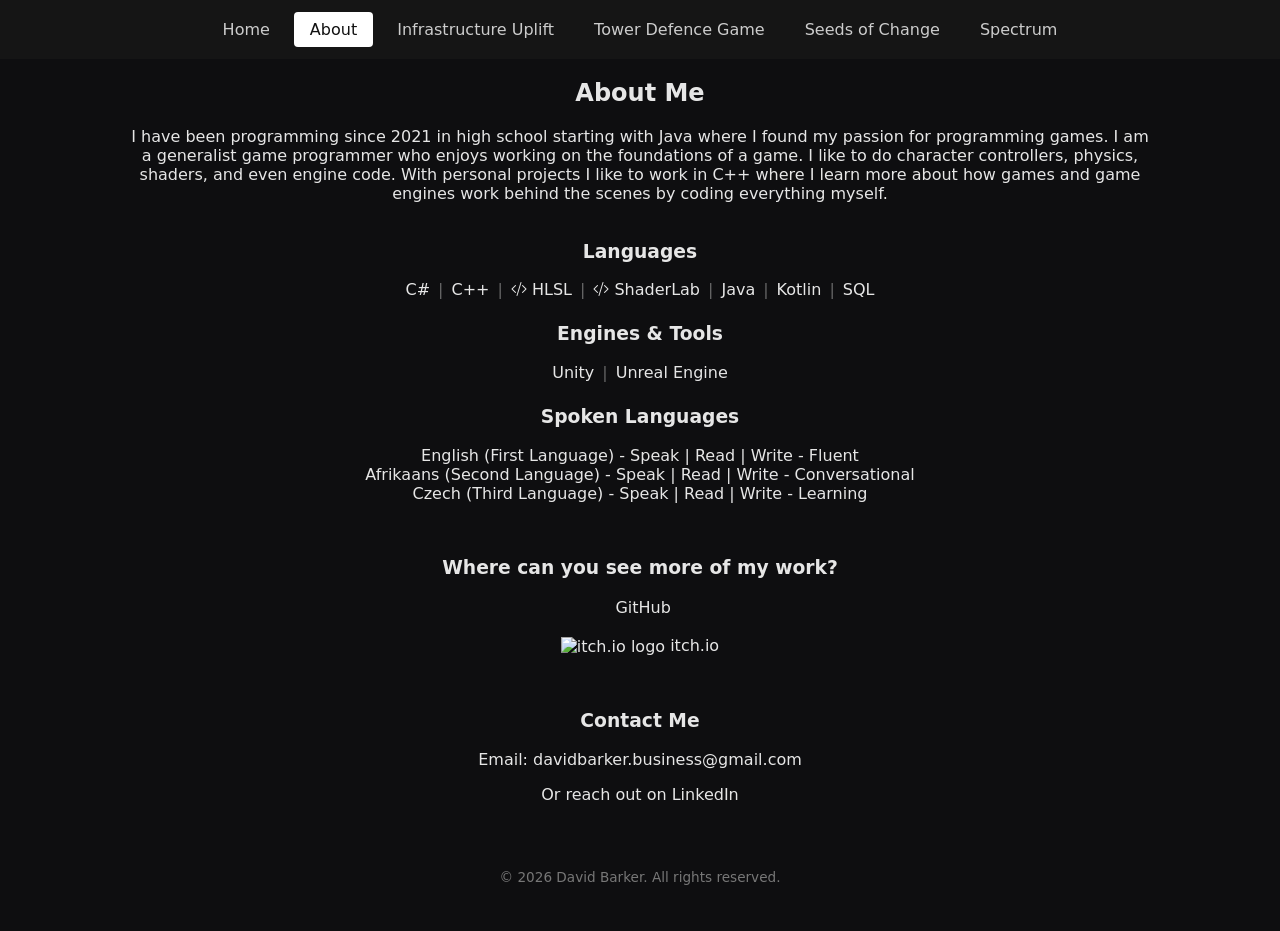
==== docs/about/index.html @ 37b2e9ac "fixed the pages being the html pages rather than just links" ====
<!DOCTYPE html>
<html>

<head>
    <meta charset="UTF-8">
    <meta name="viewport" content="width=device-width, initial-scale=1.0">
    <title>About</title>
    <link rel="stylesheet" href="https://cdn.jsdelivr.net/gh/devicons/devicon@latest/devicon.min.css">
    <link rel="stylesheet" href="https://cdn.jsdelivr.net/npm/bootstrap-icons@1.11.3/font/bootstrap-icons.min.css">
    <link rel="stylesheet" href="../css/style.css">
    <link rel="stylesheet" href="../css/about/about.css">
    <link rel="icon" type="image/svg" href="res/favicon/favicon.svg">
</head>

<body>
    <header>
        <nav class="navbar">
            <a href="../">Home</a>
            <a href="../about/" class="active">About</a>
            <a href="../infrastructure-uplift/">Infrastructure Uplift</a>
            <a href="../tower-defence/">Tower Defence Game</a>
            <a href="../seeds-of-change/">Seeds of Change</a>
            <a href="../spectrum/">Spectrum</a>
        </nav>
    </header>

    <main>
        <h2 class="about-me">About Me</h2>

        <div class="page-contents">
            <p class="about-me-text">
                I have been programming since 2021 in high school starting with Java where I found my passion for
                programming games. I am a generalist game programmer who enjoys working on the foundations of a game. I
                like to do character controllers, physics, shaders, and even engine code. With personal projects I like
                to work in C++ where I learn more about how games and game engines work behind the scenes by coding
                everything myself.
            </p>

            <br>

            <div class="skills">
                <h3>Languages</h3>
                <ul class="tag-list">
                    <li><i class="devicon-csharp-plain"></i> C#</li>
                    <li><i class="devicon-cplusplus-plain"></i> C++</li>
                    <li><i class="bi bi-code-slash"></i> HLSL</li>
                    <li><i class="bi bi-code-slash"></i> ShaderLab</li>
                    <li><i class="devicon-java-plain"></i> Java</li>
                    <li><i class="devicon-kotlin-plain"></i> Kotlin</li>
                    <li><i class="devicon-mysql-plain"></i> SQL</li>
                </ul>

                <h3>Engines & Tools</h3>
                <ul class="tag-list">
                    <li><i class="devicon-unity-plain"></i> Unity</li>
                    <li><i class="devicon-unrealengine-plain"></i> Unreal Engine</li>
                </ul>
            </div>

            <div class="spoken-languages">
                <h3>Spoken Languages</h3>
                <ul>
                    <li>English (First Language) - Speak | Read | Write - Fluent</li>
                    <li>Afrikaans (Second Language) - Speak | Read | Write - Conversational</li>
                    <li>Czech (Third Language) - Speak | Read | Write - Learning</li>
                </ul>
            </div>

            <br>

            <div class="additional-work">
                <h3>Where can you see more of my work?</h3>
                <p>
                    <a href="https://github.com/DavidBarker05" target="_blank" rel="noopener" title="My GitHub profile">
                        <i class="devicon-github-plain"></i>
                        <span>GitHub</span>
                    </a>
                </p>
                <p>
                    <a href="https://omega0.itch.io/" target="_blank" rel="noopener" title="My itch.io profile">
                        <img class="icon" src="https://cdn.simpleicons.org/itchdotio/e6e6e6" alt="itch.io logo">
                        <span>itch.io</span>
                    </a>
                </p>
            </div>

            <br>

            <div class="contact">
                <h3>Contact Me</h3>
                <p>
                    Email:
                    <a href="mailto:davidbarker.business@gmail.com"><span>davidbarker.business@gmail.com</span></a>
                </p>
                <p>
                    Or reach out on
                    <a href="https://www.linkedin.com/in/david-barker-23b369275" target="_blank" rel="noopener"
                        title="My LinkedIn profile">
                        <i class="devicon-linkedin-plain"></i>
                        <span>LinkedIn</span>
                    </a>
                </p>
            </div>
        </div>
    </main>

    <footer class="site-footer">
        <p>&copy; 2026 David Barker. All rights reserved.</p>
    </footer>
</body>

</html>
---- docs/css/style.css ----
body {
    margin: 0px;
    background: #0e0e10;
    color: #e6e6e6;
    font-family: system-ui, sans-serif;
}

header {
    margin: 0px;
}

main {
    margin: 0px;
}

footer {
    margin: 0px;
}

.spacer-sm {
    height: 0.25rem;
}

.navbar {
    position: sticky;
    top: 0;
    z-index: 100;
    display: flex;
    flex-wrap: wrap;
    justify-content: center;
    gap: 0.5rem;
    padding: 0.75rem 1rem;
    background: #151515;
}

.navbar a {
    color: #ccc;
    text-decoration: none;
    padding: 0.5rem 1rem;
    border-radius: 4px;
    transition: background 0.2s, color 0.2s;
}

.navbar a:hover {
    background: #222;
    color: #fff;
}

.navbar a.active {
    background: #fff;
    color: #111;
}

.site-footer {
    text-align: center;
    padding: 2rem 1rem;
    color: #777;
    font-size: 0.85rem;
}

.page-heading {
    text-align: center;
    padding: 3rem 1rem 2rem;
}

.page-heading h1 {
    margin: 0;
    font-size: 2.5rem;
}

.page-heading h2 {
    margin: 0.5rem 0 0;
    font-size: 1.25rem;
    font-weight: 400;
    color: #aaa;
}

.page-contents {
    margin: 20px;
}

.skills {
    text-align: center;
}

.tag-list {
    list-style: none;
    padding: 0;
    margin: 0.5rem 0 1.5rem;
    display: flex;
    flex-wrap: wrap;
    justify-content: center;
    gap: 0.5rem;
}

.tag-list li:not(:last-child)::after {
    content: "|";
    margin-left: 0.5rem;
    color: #666;
}

.icon {
    vertical-align: middle;
    width: 1.25rem;
    height: 1.25rem;
}

.qr {
    width: 200px;
    height: 200px;
}
---- docs/css/about/about.css ----
.about-me {
    text-align: center;
}

.about-me-text {
    text-align: center;
    max-width: 100ch;
    margin: auto;
    padding: 0 1rem;
}

.spoken-languages {
    text-align: center;
}

.spoken-languages ul {
    list-style: none;
    padding: 0;
}

.additional-work {
    text-align: center;
}

.additional-work i {
    vertical-align: middle;
    margin-right: 0.4rem;
}

.additional-work i {
    font-size: 1.25rem;
}

.additional-work a {
    color: #e6e6e6;
    text-decoration: none;
}

.additional-work a:hover {
    text-decoration: none;
}

.additional-work a:hover span {
    text-decoration: underline;
}

.contact {
    text-align: center;
}

.contact a {
    color: #e6e6e6;
    text-decoration: none;
}

.contact a:hover {
    text-decoration: none;
}

.contact a:hover span {
    text-decoration: underline;
}
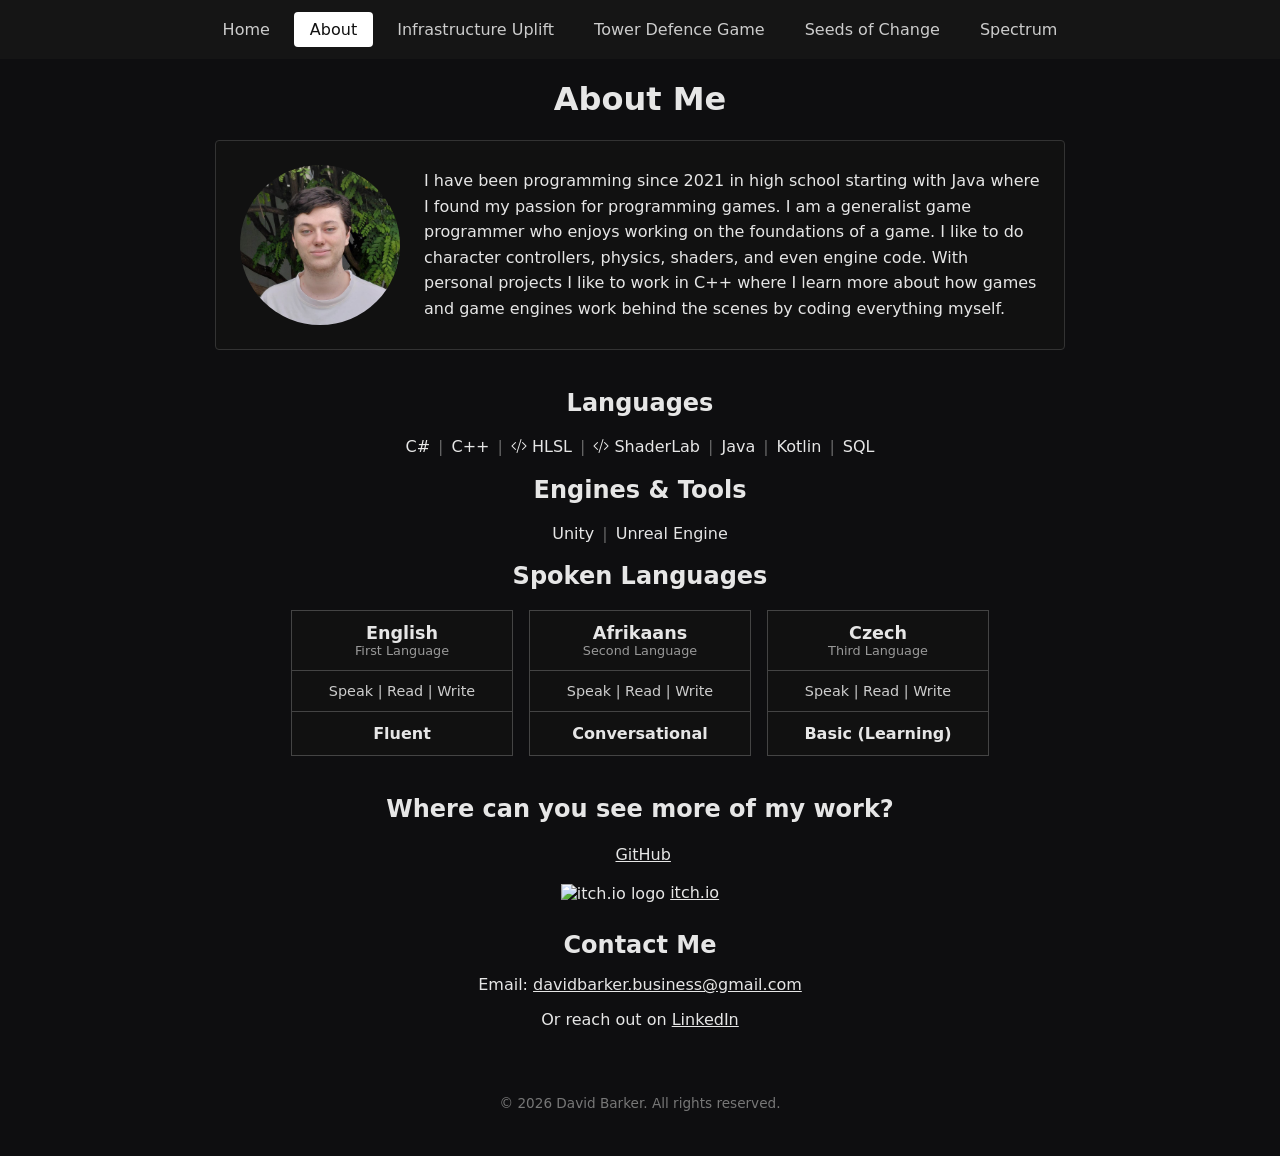
==== commit 0141ff92: "improve about section" ====
--- a/docs/about/index.html
+++ b/docs/about/index.html
@@ -25,21 +25,27 @@
     </header>
 
     <main>
-        <h2 class="about-me">About Me</h2>
+        <h1 class="about-me">About Me</h1>
 
         <div class="page-contents">
-            <p class="about-me-text">
-                I have been programming since 2021 in high school starting with Java where I found my passion for
-                programming games. I am a generalist game programmer who enjoys working on the foundations of a game. I
-                like to do character controllers, physics, shaders, and even engine code. With personal projects I like
-                to work in C++ where I learn more about how games and game engines work behind the scenes by coding
-                everything myself.
-            </p>
+            <div class="about-me-box">
+                <img class="headshot" src="../res/headshot/headshot.jpg" alt="Photo of David Barker">
+
+                <p class="about-me-text">
+                    I have been programming since 2021 in high school starting with Java where I found my passion for
+                    programming games. I am a generalist game programmer who enjoys working on the foundations of a
+                    game. I
+                    like to do character controllers, physics, shaders, and even engine code. With personal projects I
+                    like
+                    to work in C++ where I learn more about how games and game engines work behind the scenes by coding
+                    everything myself.
+                </p>
+            </div>
 
             <br>
 
             <div class="skills">
-                <h3>Languages</h3>
+                <h2>Languages</h2>
                 <ul class="tag-list">
                     <li><i class="devicon-csharp-plain"></i> C#</li>
                     <li><i class="devicon-cplusplus-plain"></i> C++</li>
@@ -50,7 +56,7 @@
                     <li><i class="devicon-mysql-plain"></i> SQL</li>
                 </ul>
 
-                <h3>Engines & Tools</h3>
+                <h2>Engines & Tools</h2>
                 <ul class="tag-list">
                     <li><i class="devicon-unity-plain"></i> Unity</li>
                     <li><i class="devicon-unrealengine-plain"></i> Unreal Engine</li>
@@ -58,18 +64,33 @@
             </div>
 
             <div class="spoken-languages">
-                <h3>Spoken Languages</h3>
-                <ul>
-                    <li>English (First Language) - Speak | Read | Write - Fluent</li>
-                    <li>Afrikaans (Second Language) - Speak | Read | Write - Conversational</li>
-                    <li>Czech (Third Language) - Speak | Read | Write - Learning</li>
-                </ul>
+                <h2>Spoken Languages</h2>
+
+                <div class="lang-grid">
+                    <div class="lang-card">
+                        <div class="lang-name">English <span>First Language</span></div>
+                        <div class="lang-skills">Speak | Read | Write</div>
+                        <div class="lang-level">Fluent</div>
+                    </div>
+
+                    <div class="lang-card">
+                        <div class="lang-name">Afrikaans <span>Second Language</span></div>
+                        <div class="lang-skills">Speak | Read | Write</div>
+                        <div class="lang-level">Conversational</div>
+                    </div>
+
+                    <div class="lang-card">
+                        <div class="lang-name">Czech <span>Third Language</span></div>
+                        <div class="lang-skills">Speak | Read | Write</div>
+                        <div class="lang-level">Basic (Learning)</div>
+                    </div>
+                </div>
             </div>
 
             <br>
 
             <div class="additional-work">
-                <h3>Where can you see more of my work?</h3>
+                <h2>Where can you see more of my work?</h2>
                 <p>
                     <a href="https://github.com/DavidBarker05" target="_blank" rel="noopener" title="My GitHub profile">
                         <i class="devicon-github-plain"></i>
@@ -84,10 +105,8 @@
                 </p>
             </div>
 
-            <br>
-
             <div class="contact">
-                <h3>Contact Me</h3>
+                <h2>Contact Me</h2>
                 <p>
                     Email:
                     <a href="mailto:davidbarker.business@gmail.com"><span>davidbarker.business@gmail.com</span></a>
--- a/docs/css/style.css
+++ b/docs/css/style.css
@@ -15,10 +15,6 @@
 
 footer {
     margin: 0px;
-}
-
-.spacer-sm {
-    height: 0.25rem;
 }
 
 .navbar {
@@ -86,7 +82,7 @@
 .tag-list {
     list-style: none;
     padding: 0;
-    margin: 0.5rem 0 1.5rem;
+    margin: 0.5rem 0 1rem;
     display: flex;
     flex-wrap: wrap;
     justify-content: center;
--- a/docs/css/about/about.css
+++ b/docs/css/about/about.css
@@ -2,24 +2,94 @@
     text-align: center;
 }
 
+.about-me-box {
+    display: flex;
+    align-items: center;
+    gap: 1.5rem;
+    max-width: 800px;
+    margin: auto;
+    padding: 1.5rem;
+    border: 1px solid #333;
+    border-radius: 4px;
+    background: #111;
+}
+
+.headshot {
+    width: 160px;
+    height: 160px;
+    flex-shrink: 0;
+    object-fit: cover;
+    border-radius: 50%;
+}
+
 .about-me-text {
-    text-align: center;
-    max-width: 100ch;
-    margin: auto;
-    padding: 0 1rem;
+    margin: 0;
+    text-align: left;
+    line-height: 1.6;
+}
+
+@media (max-width: 600px) {
+    .about-me-box {
+        flex-direction: column;
+        text-align: center;
+    }
+
+    .about-me-text {
+        text-align: left;
+    }
 }
 
 .spoken-languages {
     text-align: center;
 }
 
-.spoken-languages ul {
-    list-style: none;
-    padding: 0;
+.lang-grid {
+    display: flex;
+    flex-wrap: wrap;
+    justify-content: center;
+    gap: 1rem;
+}
+
+.lang-card {
+    width: 220px;
+    border: 1px solid #444;
+    overflow: hidden;
+    text-align: center;
+    background: #111;
+}
+
+.lang-card>div {
+    padding: 0.75rem;
+}
+
+.lang-card>div+div {
+    border-top: 1px solid #444;
+}
+
+.lang-name {
+    font-weight: 700;
+    font-size: 1.1rem;
+}
+
+.lang-name span {
+    display: block;
+    font-weight: 400;
+    font-size: 0.8rem;
+    color: #999;
+}
+
+.lang-skills {
+    font-size: 0.9rem;
+    color: #ccc;
+}
+
+.lang-level {
+    font-weight: 600;
 }
 
 .additional-work {
     text-align: center;
+    padding-bottom: 0.25rem;
 }
 
 .additional-work i {
@@ -36,16 +106,24 @@
     text-decoration: none;
 }
 
+.additional-work a span {
+    text-decoration: underline;
+}
+
 .additional-work a:hover {
     text-decoration: none;
 }
 
 .additional-work a:hover span {
-    text-decoration: underline;
+    color: #fff;
 }
 
 .contact {
     text-align: center;
+}
+
+.contact h2 {
+    margin: 0.5rem;
 }
 
 .contact a {
@@ -53,10 +131,14 @@
     text-decoration: none;
 }
 
+.contact a span {
+    text-decoration: underline;
+}
+
 .contact a:hover {
     text-decoration: none;
 }
 
 .contact a:hover span {
-    text-decoration: underline;
+    color: #fff;
 }
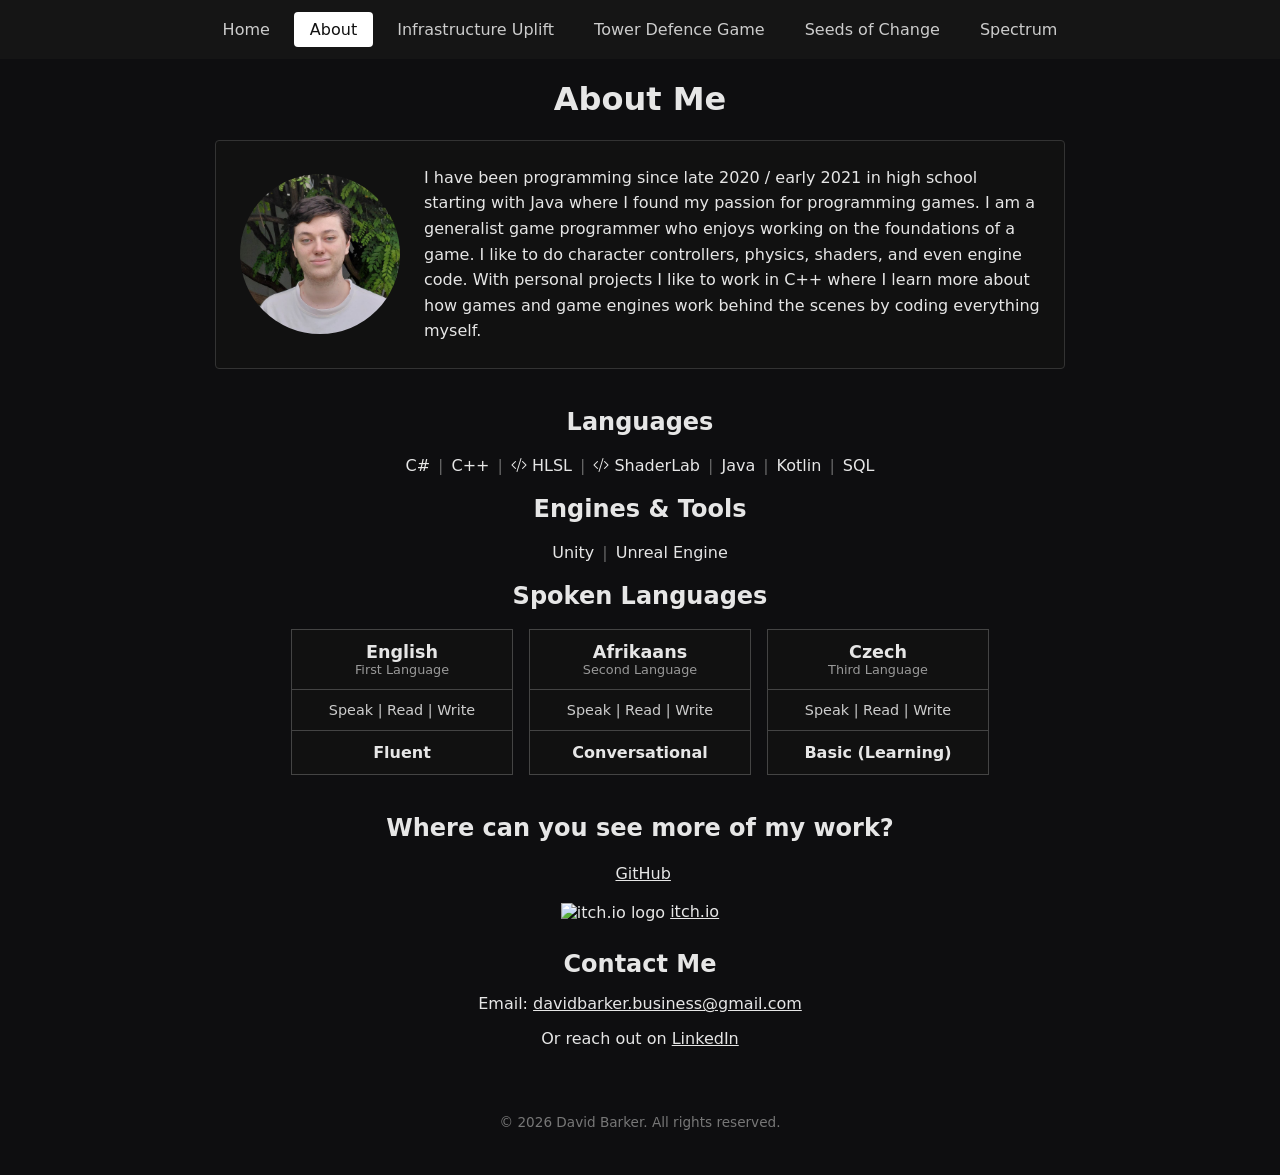
==== commit 21fffc89: "update about" ====
--- a/docs/about/index.html
+++ b/docs/about/index.html
@@ -32,13 +32,11 @@
                 <img class="headshot" src="../res/headshot/headshot.jpg" alt="Photo of David Barker">
 
                 <p class="about-me-text">
-                    I have been programming since 2021 in high school starting with Java where I found my passion for
-                    programming games. I am a generalist game programmer who enjoys working on the foundations of a
-                    game. I
-                    like to do character controllers, physics, shaders, and even engine code. With personal projects I
-                    like
-                    to work in C++ where I learn more about how games and game engines work behind the scenes by coding
-                    everything myself.
+                    I have been programming since late 2020 / early 2021 in high school starting with Java where I found
+                    my passion for programming games. I am a generalist game programmer who enjoys working on the
+                    foundations of a game. I like to do character controllers, physics, shaders, and even engine code.
+                    With personal projects I like to work in C++ where I learn more about how games and game engines
+                    work behind the scenes by coding everything myself.
                 </p>
             </div>
 
